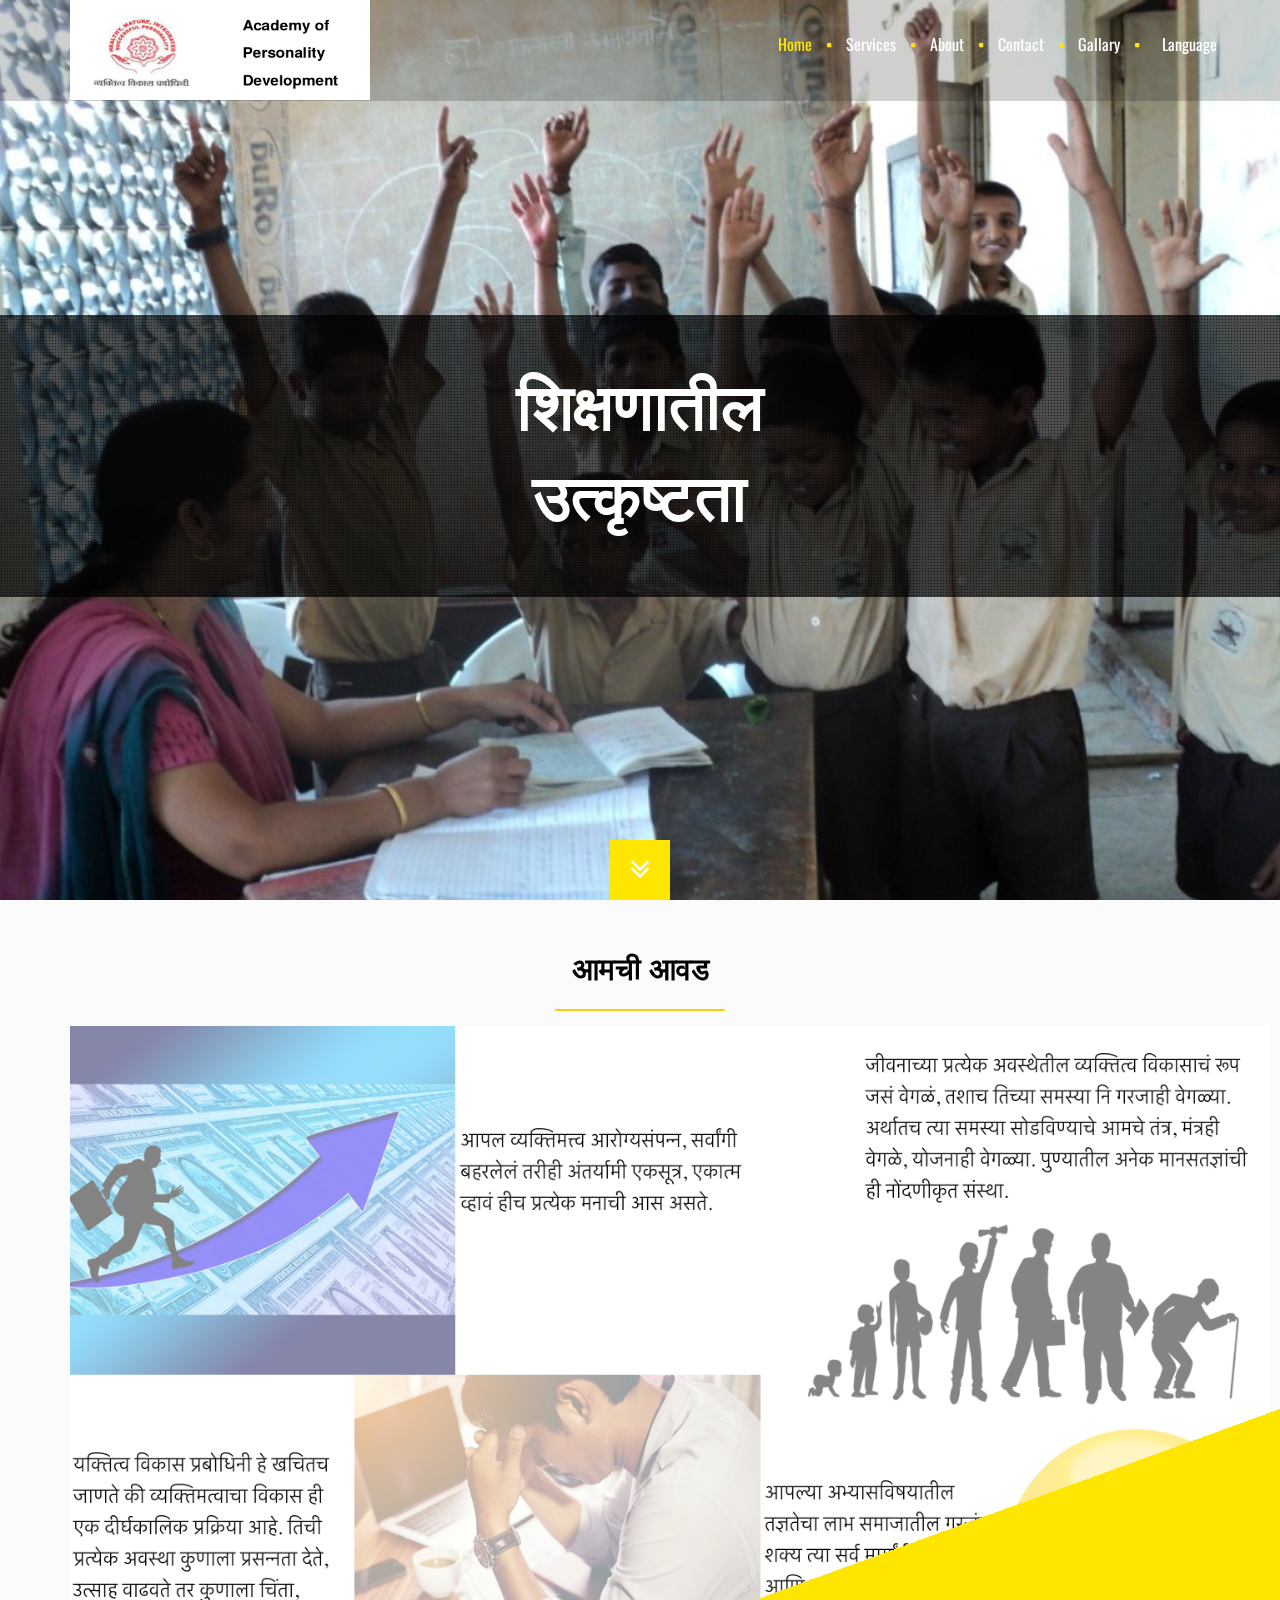
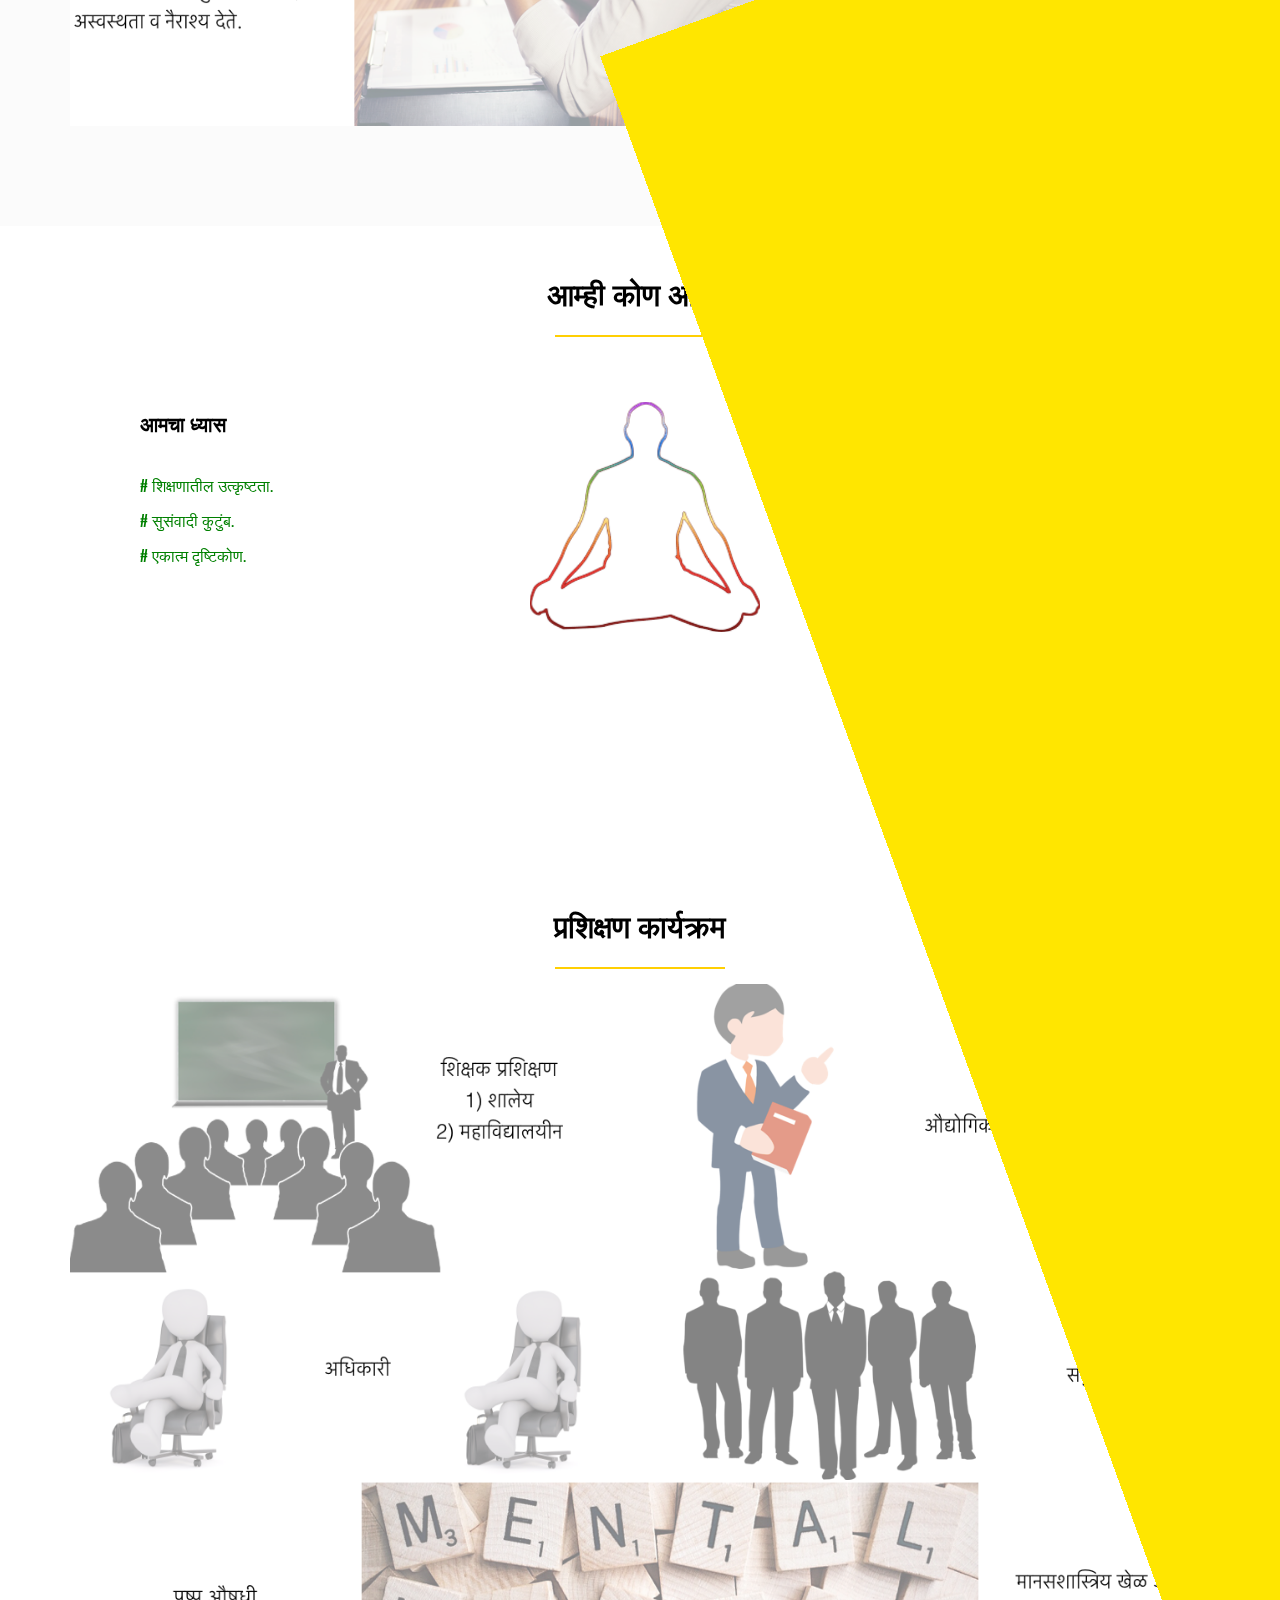
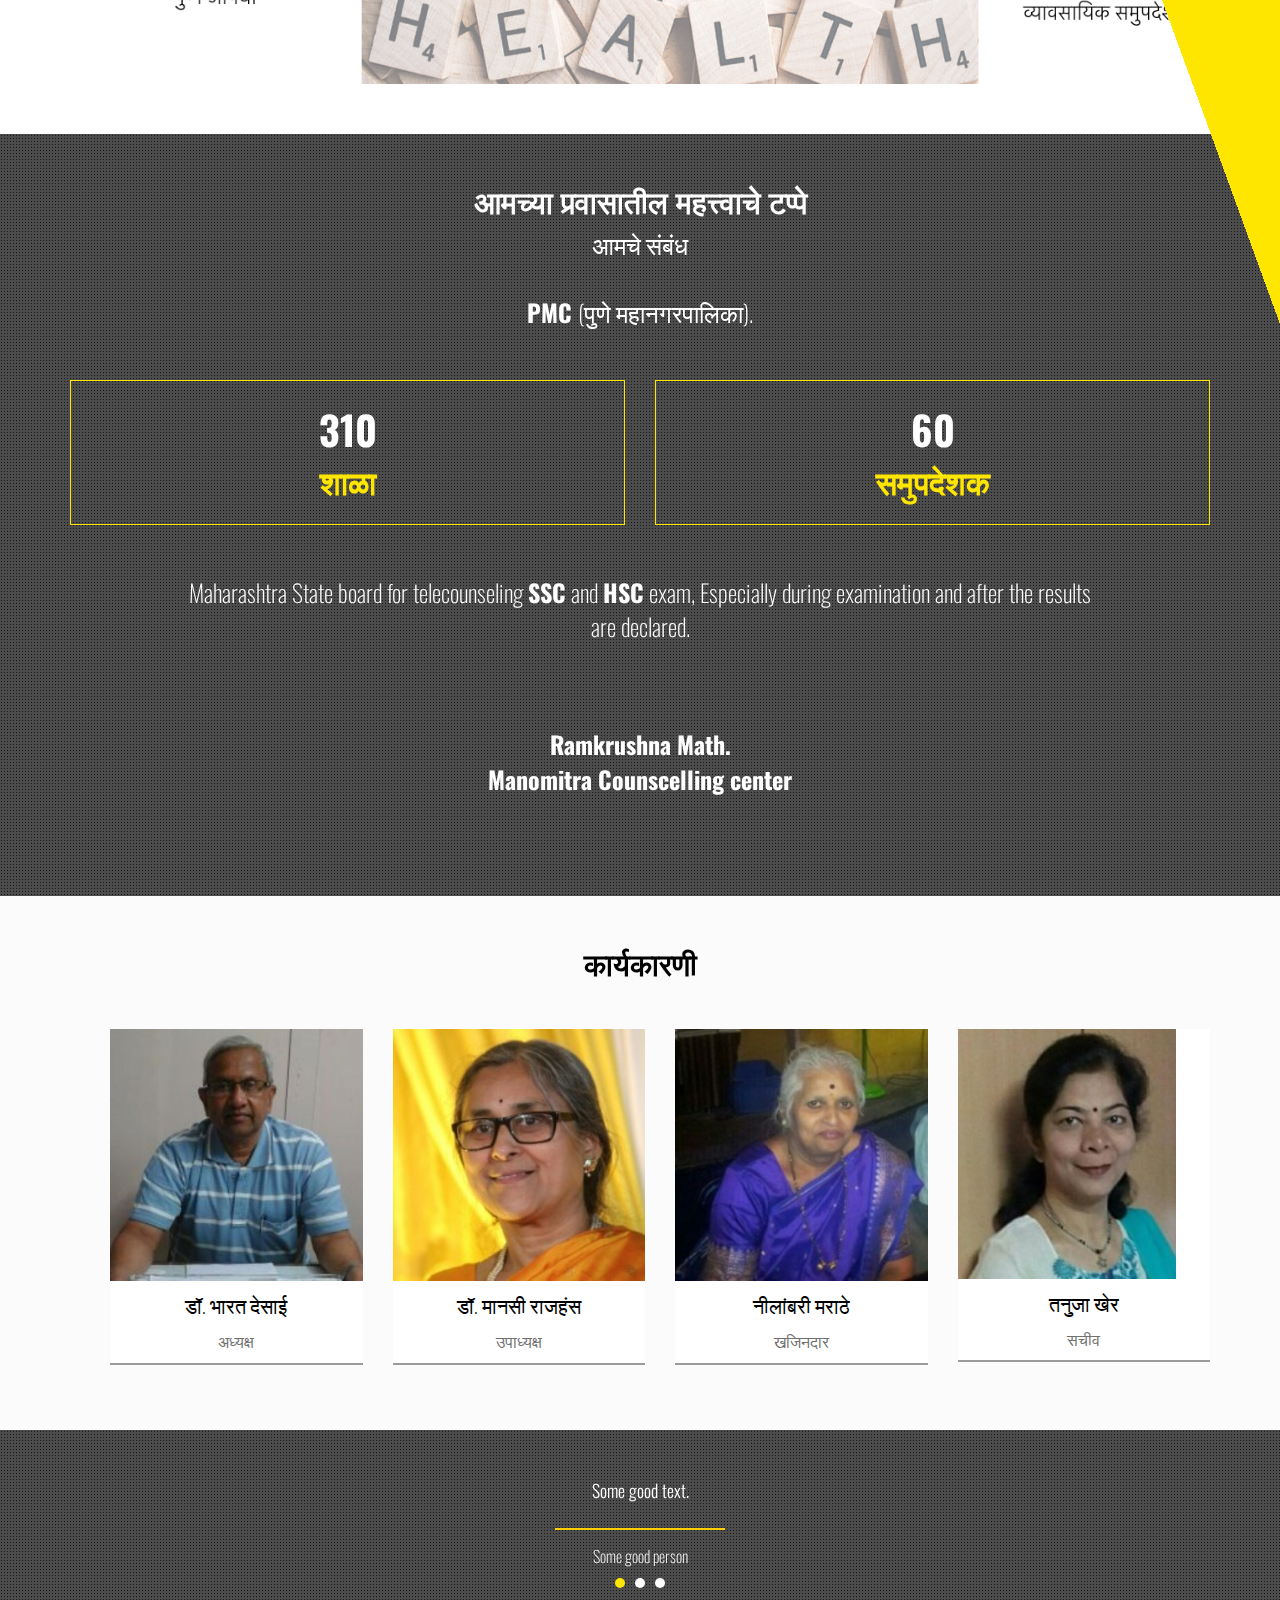
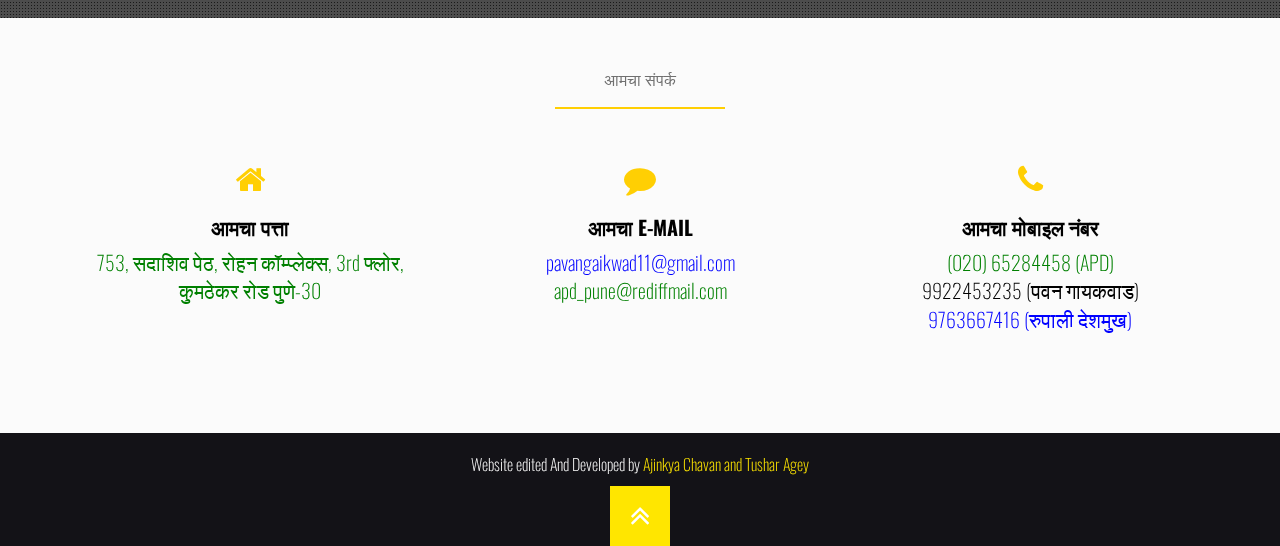
==== index_marathi.html @ 3d97f8f5 "initial commit" ====
<!DOCTYPE html>
<!--
 * A Design by GraphBerry
 * Author: GraphBerry
 * Author URL: http://graphberry.com
 * License: http://graphberry.com/pages/license
-->
<html lang="en">
<head>
	<meta charset="utf-8">
	<meta name="viewport" content="width=device-width, initial-scale=1.0">
	<title>Acadamy of Personality Development</title>
	<link href='http://fonts.googleapis.com/css?family=Oswald:400,700,300' rel='stylesheet' type='text/css'>
	<link rel="stylesheet" href="css/bootstrap.css">
	<link rel="stylesheet" href="css/font-awesome.css">
	<link rel="stylesheet" href="css/main.css">
	<link rel="stylesheet" href="css/style	.css">
	<link rel="stylesheet" href="css/jquery.bxslider.css">
	<script src="js/modernizr.custom.js"></script>
	<!--[if IE]>
    <script src="http://html5shiv.googlecode.com/svn/trunk/html5.js"></script>
    <![endif]-->
</head>
<body>
	<div class="loader">
		<div class="project-loader">
			<div class="bubblingG">
				<span id="bubblingG_1"></span>
				<span id="bubblingG_2"></span>
				<span id="bubblingG_3"></span>
			</div>
		</div>
	</div>
	<div class="loading" id="wrapper">
		<!-- Fixed navbar -->
		<div class="navbar navbar-smak navbar-fixed-top " id="navbar" role="navigation">
			<div class="container">
				<div class="navbar-header">
					<button type="button" class="navbar-toggle" data-toggle="collapse" data-target=".navbar-collapse"><i class="fa fa-bars"></i></button>
					<div id="mylogo-changing"> <a class="navbar-brand animate" href="#"><img src="img/logo.png" alt="logo1"></a> </div>
				</div>
				<div class="navbar-collapse collapse">
                                        <ul class="nav navbar-nav navbar-right animate">
                                                <li><a href="#home">Home</a></li>
                                                <li><a href="#services">Services</a></li>
                                                <li><a href="#about">About</a></li>
                                                <li><a href="#contact">Contact</a></li>
                                                <li><a href="gallary.html">Gallary</a></li>
                                                <li><a href="#"></a></li>
                                                <div class="dropdown">
                                                 <button class="dropbtn">Language</button>
                                                  <div class="dropdown-content">
                                                    <li><a href="index.html">English</a></li>
                                                    <li><a href="#">Marathi</a></li>
                                                  </div>
                                                </div>
                                        </ul>
                                </div>

				<!--/.nav-collapse -->
			</div>
		</div>
		<div style="position: fixed; z-index: -99; width: 100%; height: 100%"></div>
		<section id="home" class="home home-fullscreen">
			<div class="slide text-slider-wrapper">
				<div class="container">
					<ul class="text-slider clearfix">
						<li class="clearfix">
							<span class="lead">शिक्षणातील <br>उत्कृष्टता</br></span>
						</li>
						<li class="clearfix">
							<span class="lead">सुसंवादी <br>कुटुंब</br></span>
							
						</li>
						<li class="clearfix">
							<span class="lead">Community <br>Outreaching</br></span>
							
						</li>
						<li class="clearfix">
							<span class="lead">सर्वांकश <br>दृष्टिकोण</br></span>
							
						</li>
						<li class="clearfix">
							<span class="lead">Master's Traning <br>Programmes</br></span>
	
						</li>
					</ul>
				</div>
			</div>
			<a href="#services" class="go-to godown">
				<span>
					<span class="fa fa-angle-double-down fa-2x"></span>
					<span class="fa fa-angle-double-down fa-2x"></span>
					<span class="fa fa-angle-double-down fa-2x"></span>
					<span class="fa fa-angle-double-down fa-2x"></span>
					<span class="fa fa-angle-double-down fa-2x"></span>
				</span>
			</a>
		</section>
		<section id="services" class="gray">
			<div class="container pad-bot-50">
				<div class="heading">
					<h1>आमची आवड</h1>
					<div class="divider"><span></span></div>
					<div align = "justify">
					<img src="img/portrate5.png" width="1200px" height="700px"></img>
				</div>
				</div>
			</div>
		</section>
		<section id="about">
			<div class="container">
				<div class="heading">
					<h1>आम्ही कोण आहोत</h1>
					<div class="divider">
						<span></span>
					</div>
				</div>
				<div class="row">
					<div class="col-md-4">
						<div class="about-item delay6">
							<h3> <p><font color="Black">आमचा ध्यास</p></h3><br>
							<p class="font-m"> 
<h4>
<font color="Green">
# शिक्षणातील उत्कृष्टता.<br><br>
# सुसंवादी कुटुंब. <br><br>
# एकात्म दृष्टिकोण. <br><br></h4></p>
						</div>
					</div>
					<div class="col-md-4">
						<div class="about-item delay">
							
							<p class="font-m">
<h4>
<font color="Blue">
<img src = "img/logo10.png" height = "230px" width = "230px"></img>
</h4></p>
						</div>
					</div>
					<div class="col-md-4">
						<div class="about-item delay7">
							<h3><p><font color="Black">विविध उपक्रम</p></h3><br>
							<p class="font-m">
<h4>
<font color="Green">
# अभ्यास कौशल्य विकसन.<br><br>
# व्यावसायिक समुपदेशन.<br><br>
# व्यक्तिमत्त्व विकास.<br><br>
# परीक्षा तनाव व्यवस्थापन.<br><br>
# जीवन कौशल्य विकास.<br><br>
# वैवाहिक समुपदेशन.<br><br>
# कौटुम्बिक समुपदेशन.<br><br>
# प्रभावी पालकत्त्व.<br><br></h4></p>
						</div>
					</div>
				</div>
			</div>
		<section class="portfolio" id="portfolio">
			<div class="container">
				<div class="heading">
					<h1>प्रशिक्षण कार्यक्रम</h1>
					<div class="divider"><span></span></div>
					<div align = "justify">
					
					<img src="img/portrate6.png" width="1200px" height="700px"></img>
	
				</div></div>
			</div>
			<div class="branded-section numbers">
				<div class="masked">
					<div class="container">
						<div class="heading">
							<h2>आमच्या प्रवासातील महत्त्वाचे टप्पे</h2>
							<p><font size = "5">आमचे संबंध<br/><br/> <b> PMC </b>(पुणे महानगरपालिका).</p>
						</div>
						<div class="row">
							<div class="col-md-6">
								<div class="number-item">
									<span class="number" id="awardCounter" data-count="310" data-duration="4">310</span>
									<span class="text"><b><font size = "6">शाळा</font></b></span>
								</div>
							</div>
							<div class="col-md-6">
								<div class="number-item">
									<span class="number" id="coffeeCounter" data-count="60" data-duration="4">60</span>
									<span class="text"><b><font size = "6">समुपदेशक</font></b></span>
								</div>
							</div>
						</div>

						<div class="heading">
							<p><font size = "5">Maharashtra State board for telecounseling <b>SSC</b> and <b>HSC</b> exam, Especially during examination and after the results are declared.</font></p>
						</div>

						<div class="heading"><br/>
							<p><font size = "5"><b> Ramkrushna Math.<br/> Manomitra Counscelling center</b></font></p>
						</div>
					</div>
				</div>
			</div>
			</font>
		</section>
			<div class="gray">
				<div class="container">
					<div class="heading">
						<h2>कार्यकारणी</h2>
					</div>
					<div class="row">
						<ul class="team " id="og-grid">
							<li class="col-md-3">
								<a href="" class="team-member" data-title="Dr.Bharat Desai" data-description="Lorem ipsum dolor sit amet, consectetur adipiscing elit. Nullam semper nulla ut augue consectetur, at consequat enim malesuada." data-twitter="GraphBerry" data-facebook="/login">
									<img src="img/Team/1.jpeg" alt="" class="img-responsive">
									<span class="name"><font color = "Black">डॉ. भारत देसाई </font></span>
									<span class="title">अध्यक्ष</span>
								</a>
							</li>
							<li class="col-md-3">
								<a href="sdd" class="team-member" data-title="Dr.Manasi Rajhans" data-description="Lorem ipsum dolor sit amet, consectetur adipiscing elit. Nullam semper nulla ut augue consectetur, at consequat enim malesuada." data-twitter="GraphBerry" data-facebook="facebook">
									<img src="img/Team/2.jpeg" alt="" class="img-responsive">
									<span class="name"><font color = "Black">डॉ. मानसी राजहंस</font></span>
									<span class="title">उपाध्यक्ष</span>
								</a>
							</li>
							<li class="col-md-3">
								<a href="#" class="team-member" data-title="Neelambari Marathe" data-description="Lorem ipsum dolor sit amet, consectetur adipiscing elit. Nullam semper nulla ut augue consectetur, at consequat enim malesuada." data-twitter="ceca" data-facebook="facebook">
									<img src="img/Team/3.jpeg" alt=""  class="img-responsive">
									<span class="name"><font color = "Black">नीलांबरी मराठे</font></span>
									<span class="title">खजिनदार</span>
								</a>
							</li>
							<li class="col-md-3">
								<a href="#" class="team-member" data-title="Tanuja Kher" data-description="Lorem ipsum dolor sit amet, consectetur adipiscing elit. Nullam semper nulla ut augue consectetur, at consequat enim malesuada." data-twitter="ceca" data-facebook="facebook">
									<img src="img/Team/4.jpg" alt=""  class="img-responsive">
									<span class="name"><font color = "Black">तनुजा खेर</font></span>
									<span class="title">सचीव</span>
								</a>
							</li>
						</ul>						
					</div>
				</div>
			</div>
			</font>
		</section>
<div class="branded-section quote">
				<div class="masked">
					<div class="container">
						<div id="testimonials" class="bxslider clearfix">
							<blockquote>
								<p>Some good text.</p>
								<div class="divider">
									<span></span>
								</div>
								Some good person
							</blockquote>
							<blockquote>
								<p>We keep moving forward, opening new doors, and doing new things, because we're curious and curiosity keeps leading us down new paths.</p>
								<div class="divider">
									<span></span>
								</div>
								Walt Disney
							</blockquote>
							<blockquote>
								<p>You know the golden rule, don’t you boy? Those who have the gold make the rules.</p>
								<div class="divider">
									<span></span>
								</div>
								Aladdin
							</blockquote>
						</div>
					</div>
				</div>
			</div>
		<section id="contact" class="gray">
			<div class="container">
				<div class="heading">
					<div>आमचा संपर्क</div>
					<div class="divider">
						<span></span>
					</div>
				</div>
				<div class="row">
					<div class="col-md-4 adress-element ">
						<i class="fa fa-home fa-2x"></i>
						<h3>आमचा पत्ता</h3>
						<span class="font-l"><font color = "Green">753, सदाशिव पेठ, रोहन कॉम्प्लेक्स, 3rd फ्लोर, कुमठेकर रोड पुणे-30</span>
					</div>
					<div class="col-md-4 adress-element delay2">
						<i class="fa fa-comment fa-2x"></i>
						<h3>आमचा e-mail</h3>
						<span class="font-l"><a href="mailto: 								pavangaikwad11@gmail.com"><font color = "Blue">pavangaikwad11@gmail.com<br><a href="mailto: 								apd_pune@rediffmail.com"><font color = "green">apd_pune@rediffmail.com</span>
					</div>
					<div class="col-md-4 adress-element delay4">
						<i class="fa fa-phone fa-2x"></i>
						<h3>आमचा मोबाइल नंबर</h3>
						<span class="font-l"><font color = "Green">(020) 65284458 (APD)<br><font color = "Black">9922453235 (पवन गायकवाड)<br><font color = "Blue">9763667416 (रुपाली देशमुख)</span>
					</div>
				</div>
			</div>
		</section>
		<footer>
			<div class="container">
				<p><font color = "White">Website edited And Developed by<a href="http://graphberry.com?ref=smak" target="_Blank"> Ajinkya Chavan and Tushar Agey</a></p>
				<a href="#home" class="square-l goup" style="position: relative">
					<span>
						<span class="fa fa-angle-double-up fa-2x"></span>
						<span class="fa fa-angle-double-up fa-2x"></span>
						<span class="fa fa-angle-double-up fa-2x"></span>
						<span class="fa fa-angle-double-up fa-2x"></span>
						<span class="fa fa-angle-double-up fa-2x"></span>
					</span>
				</a>
			</div>
		</footer>
	</div>
	<!-- Load all jsavascrip files -->
	<script type="text/javascript" src="js/jquery.js"></script>
	<script type="text/javascript" src="js/bootstrap.js"></script>
	<script type="text/javascript" src="js/jquery.bxslider.js"></script>
	<script type="text/javascript" src="js/jquery.label_better.js"></script>
	<script type="text/javascript" src="js/jquery.mixitup.js"></script>
	<script type="text/javascript" src="js/jquery.easypiechart.js"></script>
	<script type="text/javascript" src="js/jquery.inview.js"></script>
	<script type="text/javascript" src="js/countUp.js"></script>
	<script type="text/javascript" src="js/main.js"></script>
	<script src="js/grid.js"></script>
	<script>
	$(function() {
		Grid.init();
	});
	</script>
</body>
</html>
---- css/main.css ----
/*
 * A Design by GraphBerry
 * Author: GraphBerry
 * Author URL: http://graphberry.com
 * License: http://graphberry.com/pages/license
 */

body {
	font-family: 'Oswald', sans-serif;
	font-size: 16px;
	color: #707070;
	font-weight: lighter;
}

h1,h2,h3,h4,h5,h6 {
	font-family: 'Oswald', sans-serif;
	text-transform: uppercase;
	font-weight: bold;
	color: #000;
}

.loading{
visibility:hidden;
}
h3 {
	font-size: 20px;
}
h4 {
	font-size: 16px;
}
p {
	color: #707070;
}
a,
a:hover,
a:focus {
	color: #ffe600;
}
.row {
	margin-bottom: 50px;
}

.nav > li > a{
	font-weight: normal;
}

.navbar-smak {
	background: rgba(19, 19, 22, 0.2);
	transition: all 0.5s;
}

.navbar-smak .nav {
	padding: 25px 0;
}

.navbar-small {
	background: rgba(19, 19, 22, 0.7);
}

.navbar-small .nav {
	padding: 5px 0 !important;
}

.navbar-small .navbar-brand > img {
	height: 40px;
}

.navbar-small .navbar-brand {
	padding: 5px 15px 0 0;
}

.nav > li > a {
	padding: 0;
}

.navbar-brand > img {
	height: 100px;
	width: 500px;
}
.navbar-brand2 > img {
	height: 90px;
	
}

.navbar-nav > li > a {
	color: #fff;
}

.nav .open > a, .nav .open > a:hover, .nav .open > a:focus,
.navbar-nav > li.active > a {
	color: #ffe600;
	background: transparent;
}

.navbar-nav > li > .dropdown-menu {
	margin-top: -5px;;
	border-top-right-radius: 4px;
	border-top-left-radius: 4px;
}

.home {
	background: url(../img/slider.jpg) no-repeat top fixed;
	position: relative;
	width: 100%;
	position: relative;
	background-size: auto !100%;
}
.slide {
	position: absolute;
	top: 50%;
	margin-top: -135px;
	width: 100%;
	text-align: center;
	background-image: url(../img/patern.png);
	display: inline-block;
	padding: 40px;
}
.lead {
	display: block;
	color: #fff;
	font-weight: bold;
	font-size: 65px;
	text-transform: uppercase;
	width: 80%;
	margin: 0 auto;
}
.btn {
	border-radius: 0;
	padding: 10px 35px;
	font-size: 15px;
}

.btn-primary {
	color: #000;
	background: #ffe600;
	border: 1px solid #ffe600;
	display: inline-block;
	margin: 10px;
	position: relative;
	-webkit-transform: translateZ(0);
	-ms-transform: translateZ(0);
	transform: translateZ(0);
	border: none;
}

.btn-primary:hover {
	background: #ffe600;
	color: #000;
	border: none;
}

.btn-primary:before {
	content: '';
	position: absolute;
	border: #ffe600 solid 4px;
	top: 0;
	right: 0;
	bottom: 0;
	left: 0;
	-webkit-transition-duration: .3s;
	transition-duration: .3s;
	-webkit-transition-property: top, right, bottom, left;
	transition-property: top, right, bottom, left;
}

.btn-primary:hover:before {
	top: -8px;
	right: -8px;
	bottom: -8px;
	left: -8px;
}
.go-to {
	background: #ffe600;
	position: absolute;
	left: 50%;
	margin-left: -30px;
	bottom: 0;
	line-height: 60px;
	text-align: center;
	width: 60px;
	height: 60px;
	display: block;
	color: #fff;
}
.go-to:hover {
	color: #fff;
}
.go-to .fa {
	line-height: 60px;
}
.navbar-nav > li > a:hover {
	background-color: transparent;
	color: #ffe600;
}
.gray {
	background: #FBFBFB;
}
.service-item {
	padding: 0 20px;
	text-align: center;
}

.about-item{
	margin-bottom: 50px;
}
.about-item i {
	font-size: 25px;
	line-height: 50px;
	color: #fff;
}
.about-item h4,
.about-item p {
	margin-left: 70px;
}

.about-item h4{
	font-weight: normal;
}
.process-item {
	text-align: center
}
.align-center {
	text-align: center
}
.centered-pills {
	text-align: center;
}
.centered-pills ul.nav-pills {
	display: inline-block;
	margin-bottom: 50px;
}
.centered-pills li {
	display: inline;
}
.centered-pills a {
	float: left;
}
.nav-pills {
	list-style: square;
}
.nav-pills > li > a {
	text-transform: uppercase;
	font-size: 16px;
	color: #707070;
	padding: 10px 0;
}
.mix {
	opacity: 0;
	display: none;
}
.navbar-nav > li > a:before,
.nav-pills > li > a:before {
	content: "\f0c8";
	margin: 0 15px;
	font-family: "FontAwesome";
	font-size: 5px;
	line-height: 42px;
	text-align: center;
	vertical-align: middle;
	color: #ffe600;
}
.navbar-nav > li:first-child > a:before,
.nav-pills > li:first-child > a:before {
	content: " ";
	padding: 0;
}
.nav-pills > li.active > a,
.nav-pills > li.active > a:hover,
.nav-pills > li.active > a:focus,
.nav-pills > li > a:hover,
.nav-pills > li > a:focus {
	color: #ffe600;
	background: transparent;
}
.square-l {
	background: #ffe600;
	color: #fff;
	vertical-align: middle;
}

.square-l {
	width: 60px;
	height: 60px;
	display: inline-block
}
.square-l .fa {
	line-height: 60px;
	color: #fff;
}
.process-item .fa {
	color: #FFCF03;
}

.team{
	list-style: none;
}

.team-extended .row{
	margin-bottom: 0;
}



.team .col-md-3{
	position: static;
	margin-bottom: 15px;
}
.team-member {
	border-bottom: 2px solid #9b9b9b;
	background: #fff;
	text-align: center;
	position: relative;
	display: block;
}

.team-member:hover{
	text-decoration: none;
}

.og-expanded .team-member:after{
	-moz-border-bottom-colors: none;
    -moz-border-left-colors: none;
    -moz-border-right-colors: none;
    -moz-border-top-colors: none;
    border-color: transparent transparent #131313;
    border-image: none;
    border-style: solid;
    border-width: 15px;
    content: " ";
    height: 0;
    left: 50%;
    margin: 0 0 0 -15px;
    pointer-events: none;
    position: absolute;
    top: auto;
    width: 0;
}

.team-extended{
	background: none repeat scroll 0 0 #131313;
    left: 0;
    margin-top: 25px;
    padding: 20px;
    overflow: hidden;
    position: absolute;
    text-align: left;
    top: auto;
    width: 100%;
}

.team-extended h3{
	color: #ffe600;
}

.team-extended p{
	color: #fff;
}
.team-extended .social{
	border: 1px solid #fff;
	width: 25px;
	margin-right: 7px;
	color: #fff;
	display: inline-block;
	text-align: center;

}
.og-close{
cursor: pointer;
    height: 30px;
    position: absolute;
    right: 20px;
    top: 20px;
    width: 30px;

}
.og-close:before, .og-close:after {
    background: none repeat scroll 0 0 #888;
    content: "";
    height: 1px;
    position: absolute;
    top: 50%;
    transform: rotate(45deg);
    width: 100%;
}

.og-close:after{
	transform: rotate(-45deg);
}
.team-extended .social:hover{
	color: #ffe600;
	border-color: #ffe600;
}
 
.team-member .name {
	display: block;
	text-transform: uppercase;
	color: #ffe600;
	font-size: 20px;
	margin-bottom: 10px;
}
.team-member .title {
	display: block;
	text-transform: uppercase;
	color: #707070;
	font-size: 16px;
	margin-bottom: 10px;
}
.team-member img {
	margin-bottom: 10px;
}
.branded-section {
	width: 100%;
  	background-position 0px 0px;
  	background-repeat:  no-repeat;
background-size: cover;
background-attachment: fixed;
	color: #fff;
	
}
.branded-section p {
	color: #fff;
}
.masked {
	background: rgba(19, 19, 21, 0.0);
	background-image: url('../img/patern.png');
	width: 100%;
	height: 100%;
	display: block;
	padding-bottom: 50px;
}
.branded-section h1,
.branded-section h2,
.branded-section h3 {
	color: #fff;
}
blockquote {
	text-align: center;
	padding: 50px 0 0;
	width: 50%;
	border: none;
	position: relative;
}
.branded-section .heading {
	color: #fff;
	z-index: 1000;
}
.numbers {
	background-image: url('../img/we-are-proud.jpg');
	background-size: cover;
background-attachment: fixed;
}
.process {
	background: url('../img/how-we-do-it.jpg') 0px 0px no-repeat;
	
background-size: cover;
background-attachment: fixed;

}
.skills {
	background-image: url('../img/skills.jpg');
}
.quote {
	background-image: url('../img/slider.jpg');
}
.chart {
	text-align: center;
	margin: 0 auto
}
.chart,
.chart h3 {
	color: #ffe600;
}
.percent {
	display: block;
	font-size: 35px;
	letter-spacing: -3px;
	line-height: 130px;
	
	position: absolute;
	text-align: center;
	top: 5px;
	width: 90%;
	z-index: 10;
}
.number-item {
	text-align: center;
	border: 1px solid #FFE600;
	padding: 20px;
}
.number-item .number {
	display: block;
	color: #fff;
	font-size: 40px;
	font-weight: bold;
}
.font-m {
	font-size: 16px;
}
.font-l {
	font-size: 20px;
}
.number-item .text {
	color: #FFE600;
	font-size: 16px;
	text-transform: uppercase;
}
.circle {
	background: #FFCF03;
	display: inline-block;
	width: 50px;
	height: 50px;
	border-radius: 50%;
	text-align: center;
	line-height: 50px;
}
.circle-l {
	width: 105px;
	height: 105px;
}
.circle-l .fa {
	line-height: 105px;
	color: #fff;
}
.heading {
	margin: 50px 0;
	text-align: center;
	color: #000;
	position: relative;
}
.heading > div {
	text-transform: uppercase;
	font-weight: normal;
	color: #707070;
}
.heading h1 {
	text-transform: uppercase;
	font-weight: bold;
	font-size: 30px;
}
.heading p {
	font-size: 16px;
	width: 80%;
	margin: 0 auto;
}
.pad-bot-50 {
	padding-bottom: 50px;
}
.divider {
	text-align: center;
	margin-bottom: 10px;
}
.divider > span {
	display: inline-block;
	width: 170px;
	background: #FFCF03;
	height: 2px;
}
.adress-element {
	text-align: center;
	margin-bottom: 50px;
}
.adress-element .fa {
	color: #FFCF03;
}
.lb_wrap {
	width: 100%;
	height: 100%;
	display: inline-block !important;
}
.lb_wrap .lb_label.left {
	left: 0;
}
.lb_label {} .lb_label.active {
	color: #FFF;
}

/******
Images
*******/
.grayscale{
	filter: url("data:image/svg+xml;utf8,<svg xmlns=\'http://www.w3.org/2000/svg\'><filter ….3333 0 0 0.3333 0.3333 0.3333 0 0 0 0 0 1 0\'/></filter></svg>#grayscale");
	filter: gray;
	-webkit-filter: grayscale(100%);
}

.grayscale:hover,
.grayscale:focus{
	filter:url("data:image/svg+xml;utf8,<svg xmlns=\'http://www.w3.org/2000/svg\'><filter …\'1 0 0 0 0, 0 1 0 0 0, 0 0 1 0 0, 0 0 0 1 0\'/></filter></svg>#grayscale");
	-webkit-filter: grayscale(0%);
	filter: none;
}
/********************************************
				Sliders
********************************************/

.text-slider-wrapper .bx-wrapper .bx-prev {
	left: 10px;
}
.text-slider-wrapper .bx-wrapper .bx-next {
	right: 10px;
}
.text-slider-wrapper .bx-wrapper .bx-prev:hover {} .text-slider-wrapper .bx-wrapper .bx-next:hover {} .text-slider-wrapper .bx-wrapper .bx-controls-direction a {
	position: absolute;
	opacity: 0;
	top: 50%;
	margin-top: -16px;
	outline: 0;
	width: 32px;
	height: 32px;
	z-index: 9999;
}
.text-slider-wrapper .bx-wrapper:hover .bx-controls-direction a {
	opacity: 1;
}
.text-slider-wrapper .bx-wrapper .bx-controls-direction a.disabled {
	display: none;
}

/********************************************
				404 page
********************************************/

.page404{
	text-align: center;
	margin:150px auto;
}

.error-code{
	font-size: 150px;
	color: #ffe600;
	margin: 0;

}

.error-desc{
	font-size: 30px;
	text-transform: uppercase;
	font-weight: bold;
	max-width: 500px;
	display: block;
	margin: 0 auto;
}

.page404 p{
	padding: 50px;
}

.page404 .form-control{
	max-width: 500px;
	margin: 0 auto;
}

/*
Forms
*/
.form-control{
	border-radius: 0;
	-webkit-box-shadow: none;
	box-shadow: none;
	font-size: 15px;
	padding: 20px;
}

/********************************************
				Animation
********************************************/

.animate {
	-webkit-animation-duration: 2s;
	animation-duration: 2s;
	-webkit-animation-fill-mode: both;
	animation-fill-mode: both;
}
.delay1 {
	animation-delay: 0.2s;
	-webkit-animation-delay: 0.2s;
}
.delay2 {
	animation-delay: 0.4s;
	-webkit-animation-delay: 0.4s;
}

.delay3 {
	animation-delay: 0.6s;
	-webkit-animation-delay: 0.6s;
}
.delay4 {
	animation-delay: 0.8s;
	-webkit-animation-delay: 0.8s;
}
.delay5 {
	animation-delay: 1s;
	-webkit-animation-delay: 1s;
}
.delay6 {
	animation-delay: 3s;
	-webkit-animation-delay: 3s;
}
.delay7 {
	animation-delay: 6s;
	-webkit-animation-delay: 6s;
}

.delay8 {
	animation-delay: 0.6s;
	-webkit-animation-delay: 0.6s;
}
.delay9 {
	animation-delay: 0.8s;
	-webkit-animation-delay: 0.8s;
}
.delay10 {
	animation-delay: 1s;
	-webkit-animation-delay: 1s;
}

@-webkit-keyframes fadeInLeft {
	0% {
		opacity: 0;
		-webkit-transform: translateX(-40px);
		transform: translateX(-40px);
	}
	100% {
		opacity: 1;
		-webkit-transform: translateX(0);
		transform: translateX(0);
	}
}
@keyframes fadeInLeft {
	0% {
		opacity: 0;
		-webkit-transform: translateX(-40px);
		-ms-transform: translateX(-40px);
		transform: translateX(-40px);
	}
	100% {
		opacity: 1;
		-webkit-transform: translateX(0);
		-ms-transform: translateX(0);
		transform: translateX(0);
	}
}
.fadeInLeft {
	-webkit-animation-name: fadeInLeft;
	animation-name: fadeInLeft;
}

@-webkit-keyframes fadeInRight {
	0% {
		opacity: 0;
		-webkit-transform: translateX(40px);
		transform: translateX(40px);
	}
	100% {
		opacity: 1;
		-webkit-transform: translateX(0);
		transform: translateX(0);
	}
}
@keyframes fadeInRight {
	0% {
		opacity: 0;
		-webkit-transform: translateX(40px);
		-ms-transform: translateX(40px);
		transform: translateX(40px);
	}
	100% {
		opacity: 1;
		-webkit-transform: translateX(0);
		-ms-transform: translateX(0);
		transform: translateX(0);
	}
}

.fadeInRight {
	-webkit-animation-name: fadeInRight;
	animation-name: fadeInRight;
}

@-webkit-keyframes fadeInUp {
	0% {
		opacity: 0;
		-webkit-transform: translateY(40px);
		transform: translateY(40px);
	}
	100% {
		opacity: 1;
		-webkit-transform: translateY(0);
		transform: translateY(0);
	}
}

@keyframes fadeInUp {
	0%{
		opacity:0;
		-webkit-transform:translateY(40px);
		-ms-transform:translateY(40px);
		transform:translateY(40px);
	}
	
	100%{
		opacity: 1;
		-webkit-transform: translateY(0);
		-ms-transform: translateY(0);
	}
}

.fadeInUp {
	-webkit-animation-name: fadeInUp;
	animation-name: fadeInUp;
}

@-webkit-keyframes fadeInDown {
	0% {
		opacity: 0;
		-webkit-transform: translateY(-40px);
		transform: translateY(-40px);
	}
	100% {
		opacity: 1;
		-webkit-transform: translateY(0);
		transform: translateY(0);
	}
}

@keyframes fadeInDown {
	0%{
		opacity:0;
		-webkit-transform:translateY(-40px);
		-ms-transform:translateY(-40px);
		transform:translateY(-40px);
	}
	
	100%{
		opacity: 1;
		-webkit-transform: translateY(0);
		-ms-transform: translateY(0);
	}
}

.fadeInDown {
	-webkit-animation-name: fadeInDown;
	animation-name: fadeInDown;
}

.goup,
.godown{
	overflow: hidden;
}

.godown span,
.goleft span,
.goup span {
	position: absolute;
	width: 100%;
	height: 100%;
	display: block;
	opacity: 1;
	left: 0;
	top: 0;
	box-sizing: border-box;
	-moz-box-sizing: border-box;
	text-align: center;
	-webkit-transform-style: preserve-3d;
	transform-style: preserve-3d;
	-webkit-transform-origin: 0 0;
	transform-origin: 0 0;
	-webkit-transition: all 0.6s cubic-bezier(0.05, 0.06, 0.05, 0.95);
	transition: all 0.6s cubic-bezier(0.05, 0.06, 0.05, 0.95);
}

.goup span span:nth-of-type(1) { top: 0px;}
.goup span span:nth-of-type(2) { top: 60px;}
.goup span span:nth-of-type(3) { top: 120px;}
.goup span span:nth-of-type(4) { top: 180px;}
.goup span span:nth-of-type(5) { top: 240px;}
.goup span span:nth-of-type(6) { top: 320px;}

.goup:hover > span {
	top: -240px;
}

.godown span span:nth-of-type(1) { top: 320px;}
.godown span span:nth-of-type(2) { top: 240px;}
.godown span span:nth-of-type(3) { top: 180px;}
.godown span span:nth-of-type(4) { top: 120px;}
.godown span span:nth-of-type(5) { top: 60px;}
.godown span span:nth-of-type(6) { top: 0px;}

.godown > span{
	top: -320px;
}
.godown:hover > span{
	top: -60px;
}

.goleft{
	left: -30px;
}

.goleft span span:nth-of-type(1) { left: 0px;}
.goleft span span:nth-of-type(2) { left: 30px;}

.goleft:hover > span{
	left: -30px;
}

/********************************************
				PORTFOLIO
********************************************/

.project {
	margin-bottom: 40px;
}
.project-loader {
	text-align: center;
	margin: 0 auto;
	width: 80px;
	margin-bottom: 40px;
}
.full-portfolio {
	list-style: none;
	padding: 0;
}
.full-portfolio li {
	padding: 0 !important;
	-webkit-transition: all 0.7s ease-in-out;
	transition: all 0.7s ease-in-out;
}
.portfolio-item {
	position: relative;
	overflow: hidden;
}
.portfolio-item .mask {
	position: absolute;
	top: 0;
	left: 0;
	width: 100%;
	height: 100%;
	text-align: center;
	padding-top: 25%;
	background: rgba(0, 0, 0, 0.5);
	-ms-filter: "progid: DXImageTransform.Microsoft.Alpha(Opacity=0)";
	filter: alpha(opacity=0);
	opacity: 0;
	-webkit-transition: all 0.3s ease-in 0.4s;
	-moz-transition: all 0.3s ease-in 0.4s;
	-o-transition: all 0.3s ease-in 0.4s;
	-ms-transition: all 0.3s ease-in 0.4s;
	transition: all 0.3s ease-in 0.4s;
}
.portfolio-item h4 {
	-ms-filter: "progid: DXImageTransform.Microsoft.Alpha(Opacity=0)";
	filter: alpha(opacity=0);
	opacity: 0;
	border-bottom: 1px solid rgba(0, 0, 0, 0.3);
	background: transparent;
	margin: 20px 40px 0px 40px;
	-webkit-transform: scale(10);
	-moz-transform: scale(10);
	-o-transform: scale(10);
	-ms-transform: scale(10);
	transform: scale(10);
	-webkit-transition: all 0.3s ease-in-out 0.1s;
	-moz-transition: all 0.3s ease-in-out 0.1s;
	-o-transition: all 0.3s ease-in-out 0.1s;
	-ms-transition: all 0.3s ease-in-out 0.1s;
	transition: all 0.3s ease-in-out 0.1s;
}
.portfolio-item p {
	-ms-filter: "progid: DXImageTransform.Microsoft.Alpha(Opacity=0)";
	filter: alpha(opacity=0);
	opacity: 0;
	-webkit-transform: scale(10);
	-moz-transform: scale(10);
	-o-transform: scale(10);
	-ms-transform: scale(10);
	transform: scale(10);
	-webkit-transition: all 0.3s ease-in-out 0.2s;
	-moz-transition: all 0.3s ease-in-out 0.2s;
	-o-transition: all 0.3s ease-in-out 0.2s;
	-ms-transition: all 0.3s ease-in-out 0.2s;
	transition: all 0.3s ease-in-out 0.2s;
}
.portfolio-item:hover .mask {
	-ms-filter: "progid: DXImageTransform.Microsoft.Alpha(Opacity=100)";
	filter: alpha(opacity=100);
	opacity: 1;
	-webkit-transition-delay: 0s;
	-moz-transition-delay: 0s;
	-o-transition-delay: 0s;
	-ms-transition-delay: 0s;
	transition-delay: 0s;
}
.portfolio-item:hover h4 {
	-ms-filter: "progid: DXImageTransform.Microsoft.Alpha(Opacity=100)";
	filter: alpha(opacity=100);
	opacity: 1;
	-webkit-transform: scale(1);
	-moz-transform: scale(1);
	-o-transform: scale(1);
	-ms-transform: scale(1);
	transform: scale(1);
	-webkit-transition-delay: 0.1s;
	-moz-transition-delay: 0.1s;
	-o-transition-delay: 0.1s;
	-ms-transition-delay: 0.1s;
	transition-delay: 0.1s;
}
.portfolio-item:hover p {
	-ms-filter: "progid: DXImageTransform.Microsoft.Alpha(Opacity=100)";
	filter: alpha(opacity=100);
	opacity: 1;
	-webkit-transform: scale(1);
	-moz-transform: scale(1);
	-o-transform: scale(1);
	-ms-transform: scale(1);
	transform: scale(1);
	-webkit-transition-delay: 0.2s;
	-moz-transition-delay: 0.2s;
	-o-transition-delay: 0.2s;
	-ms-transition-delay: 0.2s;
	transition-delay: 0.2s;
}
.portfolio-item .mask h4,
.portfolio-item .mask p {
	margin: 0;
	color: #fff;
}
/********************************************
				CLIENTS
********************************************/

.client-slider {
	margin-bottom: 70px;
}
.client-nav {
	list-style: none;
	text-align: center;
	margin-bottom: 70px;
}
.client-nav > li {
	display: inline-block;
	margin-left: 10px;
	text-align: center;
	padding: 0;
}
.client-nav > li > a {
	color: #fff;
	background: #ffe600;
	color: #fff;
	vertical-align: middle;
	width: 30px;
	height: 30px;
	display: block;
}
.client-nav > li > a .fa {
	line-height: 30px;
}
/********************************************
				COLORS AND BACKGROUNDS
********************************************/

.primary-color {
	color: #FFE600;
}
/********************************************
				CONTACT FORM
********************************************/

.contact-form {
	background: url('../img/contact-us.jpg') repeat-x center;
}
.contact-form form {
	position: relative;
}
.contact-form .form-control {
	background-color: transparent;
	margin-bottom: 20px;
	padding: 20px;
	color: #fff;
	border-width: 2px;
}
.contact-form .form-control:focus {
	border: 2px solid #FEE600;
}
.contact-form .form-control:focus {
	background: rgba(255, 255, 255, 0.1);
}
.contact-form .heading {
	color: #fff;
}
.commands {
	text-align: center;
}
/********************************************
				FOOTER
********************************************/

footer {
	padding-top: 20px;
	background: #131217;
	text-align: center;
	color: #fff;
}
footer .social-list a,
footer .social-list a:hover {
	color: #fff;
}
footer .social-list {
	list-style: none;
	margin: 0 0 10px 0;
	padding: 0;
}
footer .social-list li {
	display: inline-block;
	padding: 10px;
}

.social-list li a{
	width: 32px;
	height: 32px;
	text-align: center;
	line-height: 32px;
	display: inline-block;
	transition: background 0.5s;
	-webkit-transition: background 0.5s;
}
/*
.social-list li.facebook a:hover,
.social-list li.facebook a:focus{
	background: #3E5993;
}

.social-list li.twitter a:hover,
.social-list li.twitter a:focus{
	background: #00C3F8;
}
*/
.social-list li.dribbble a:hover,
.social-list li.dribbble a:focus{
	background: #CA366E;
}

.social-list li.youtube a:hover,
.social-list li.youtube a:focus{
	background: #CC181E;
}

footer .to-top {
	background: #FFCF03;
	width: 30px;
	height: 30px;
	display: block;
	margin: 0 auto;
}
.bubblingG {
	text-align: center;
	width: 80px;
	height: 50px;
}
.bubblingG span {
	display: inline-block;
	vertical-align: middle;
	width: 10px;
	height: 10px;
	margin: 25px auto;
	background: #000000;
	-moz-border-radius: 50px;
	-moz-animation: bubblingG 1.3s infinite alternate;
	-webkit-border-radius: 50px;
	-webkit-animation: bubblingG 1.3s infinite alternate;
	-ms-border-radius: 50px;
	-ms-animation: bubblingG 1.3s infinite alternate;
	-o-border-radius: 50px;
	-o-animation: bubblingG 1.3s infinite alternate;
	border-radius: 50px;
	animation: bubblingG 1.3s infinite alternate;
}
#bubblingG_1 {
	-moz-animation-delay: 0s;
	-webkit-animation-delay: 0s;
	-ms-animation-delay: 0s;
	-o-animation-delay: 0s;
	animation-delay: 0s;
}
#bubblingG_2 {
	-moz-animation-delay: 0.39s;
	-webkit-animation-delay: 0.39s;
	-ms-animation-delay: 0.39s;
	-o-animation-delay: 0.39s;
	animation-delay: 0.39s;
}
#bubblingG_3 {
	-moz-animation-delay: 0.78s;
	-webkit-animation-delay: 0.78s;
	-ms-animation-delay: 0.78s;
	-o-animation-delay: 0.78s;
	animation-delay: 0.78s;
}
@-moz-keyframes bubblingG {
	0% {
		width: 10px;
		height: 10px;
		background-color: #000000;
		-moz-transform: translateY(0);
	}
	100% {
		width: 24px;
		height: 24px;
		background-color: #FFFFFF;
		-moz-transform: translateY(-21px);
	}
}
@-webkit-keyframes bubblingG {
	0% {
		width: 10px;
		height: 10px;
		background-color: #000000;
		-webkit-transform: translateY(0);
	}
	100% {
		width: 24px;
		height: 24px;
		background-color: #FFFFFF;
		-webkit-transform: translateY(-21px);
	}
}
@-ms-keyframes bubblingG {
	0% {
		width: 10px;
		height: 10px;
		background-color: #000000;
		-ms-transform: translateY(0);
	}
	100% {
		width: 24px;
		height: 24px;
		background-color: #FFFFFF;
		-ms-transform: translateY(-21px);
	}
}
@-o-keyframes bubblingG {
	0% {
		width: 10px;
		height: 10px;
		background-color: #000000;
		-o-transform: translateY(0);
	}
	100% {
		width: 24px;
		height: 24px;
		background-color: #FFFFFF;
		-o-transform: translateY(-21px);
	}
}
@keyframes bubblingG {
	0% {
		width: 10px;
		height: 10px;
		background-color: #000000;
		transform: translateY(0);
	}
	100% {
		width: 24px;
		height: 24px;
		background-color: #FFFFFF;
		transform: translateY(-21px);
	}
}
.down {
	display: inline-block;
	-webkit-transition-duration: 0.3s;
	transition-duration: 0.3s;
	-webkit-transition-property: -webkit-transform;
	transition-property: transform;
	-webkit-transform: translateZ(0);
	-ms-transform: translateZ(0);
	transform: translateZ(0);
	box-shadow: 0 0 1px rgba(0, 0, 0, 0);
}
.down:hover {
	-webkit-transform: translateY(5px);
	-ms-transform: translateY(5px);
	transform: translateY(5px);
}
/*****************************************
RESPONSIVE
*****************************************/

.lead {
	margin-bottom: 20px;
}
@media (max-width: 767px) {
	.navbar-smak {
		background: rgba(19, 19, 22, 0.7);
	}
	.navbar-smak .nav {
		padding: 5px 0;
	}
	.navbar-smak .navbar-brand > img {
		height: 40px;
	}
	.navbar-smak .navbar-brand {
		padding: 5px 15px 0 0;
	}
	.lead {
		font-size: 30px;
	}
}
@media (min-width: 768px) and (max-width: 991px) {
	.lead {
		font-size: 30px;
	}
}
@media (min-width: 992px) and (max-width: 1199px) {
	.lead {
		font-size: 30px;
	}
}

.loader{
	display: block;
	background: #ffe600;
	position:fixed; 
	top:0; left:0; right:0; bottom:0;
	width:100%; 
	height:100%;
	clear:both;
	-moz-transition: all 2s ease;
	-webkit-transition: all 2s ease;
	-o-transition: all 2s ease;
	transition: all 2s ease;
	z-index: 2000;
}

.loader .bubblingG{
	position:absolute;
	top:50%;
	left:50%;
	margin-top:-20px;
	margin-left:-40px;
}

.removing{
	-moz-transform: scale(2) rotate(70deg) translate(1200px) rotateX(120deg);
	-webkit-transform: scale(2) rotate(70deg) translate(1200px) rotateX(120deg);
	-o-transform: scale(2) rotate(70deg) translate(1200px) rotateX(120deg);
	transform: scale(2) rotate(70deg) translate(1200px) rotateX(120deg);
}

.removing1{
	-moz-transform: scale(0) rotate(70deg) rotateX(80deg);
	-webkit-transform: scale(0) rotate(70deg) rotateX(80deg);
	-o-transform: scale(0) rotate(70deg) rotateX(80deg);
	transform: scale(0) rotate(70deg) rotateX(80deg);
}

.removing2{
	opacity:0;
}


.thumb-wrap{
	margin-bottom: 50px;
}
#tab1 { color: #333333;
	display:inline-block; 
       margin-left: 60px; }
#tab2 { color: #333333;
	display:inline-block; 
       margin-left: 100px; }
#tab3 { color: #333333;
	display:inline-block; 
       margin-left: 200px; }
#tab4 { color: #333333;
	display:inline-block; 
       margin-left: 210px; }
#tab5 { color: #333333;
	display:inline-block; 
       margin-left: 205px; }
#tab6 { color: #333333;
	display:inline-block; 
       margin-left: 60px; }
/*#tab7 { color: #333333;
	display:inline-block; 
       margin-left: 100px; }
#tab8 { color: #333333;
	display:inline-block; 
       margin-left: 80px; }
#tab9 { color: #333333;
	display:inline-block; 
       margin-left: 60px; }
#tab10 { color: #333333;
	display:inline-block; 
       margin-left: 40px; }
#tab11 { color: #333333;
	display:inline-block; 
       margin-left: 20px; }*/
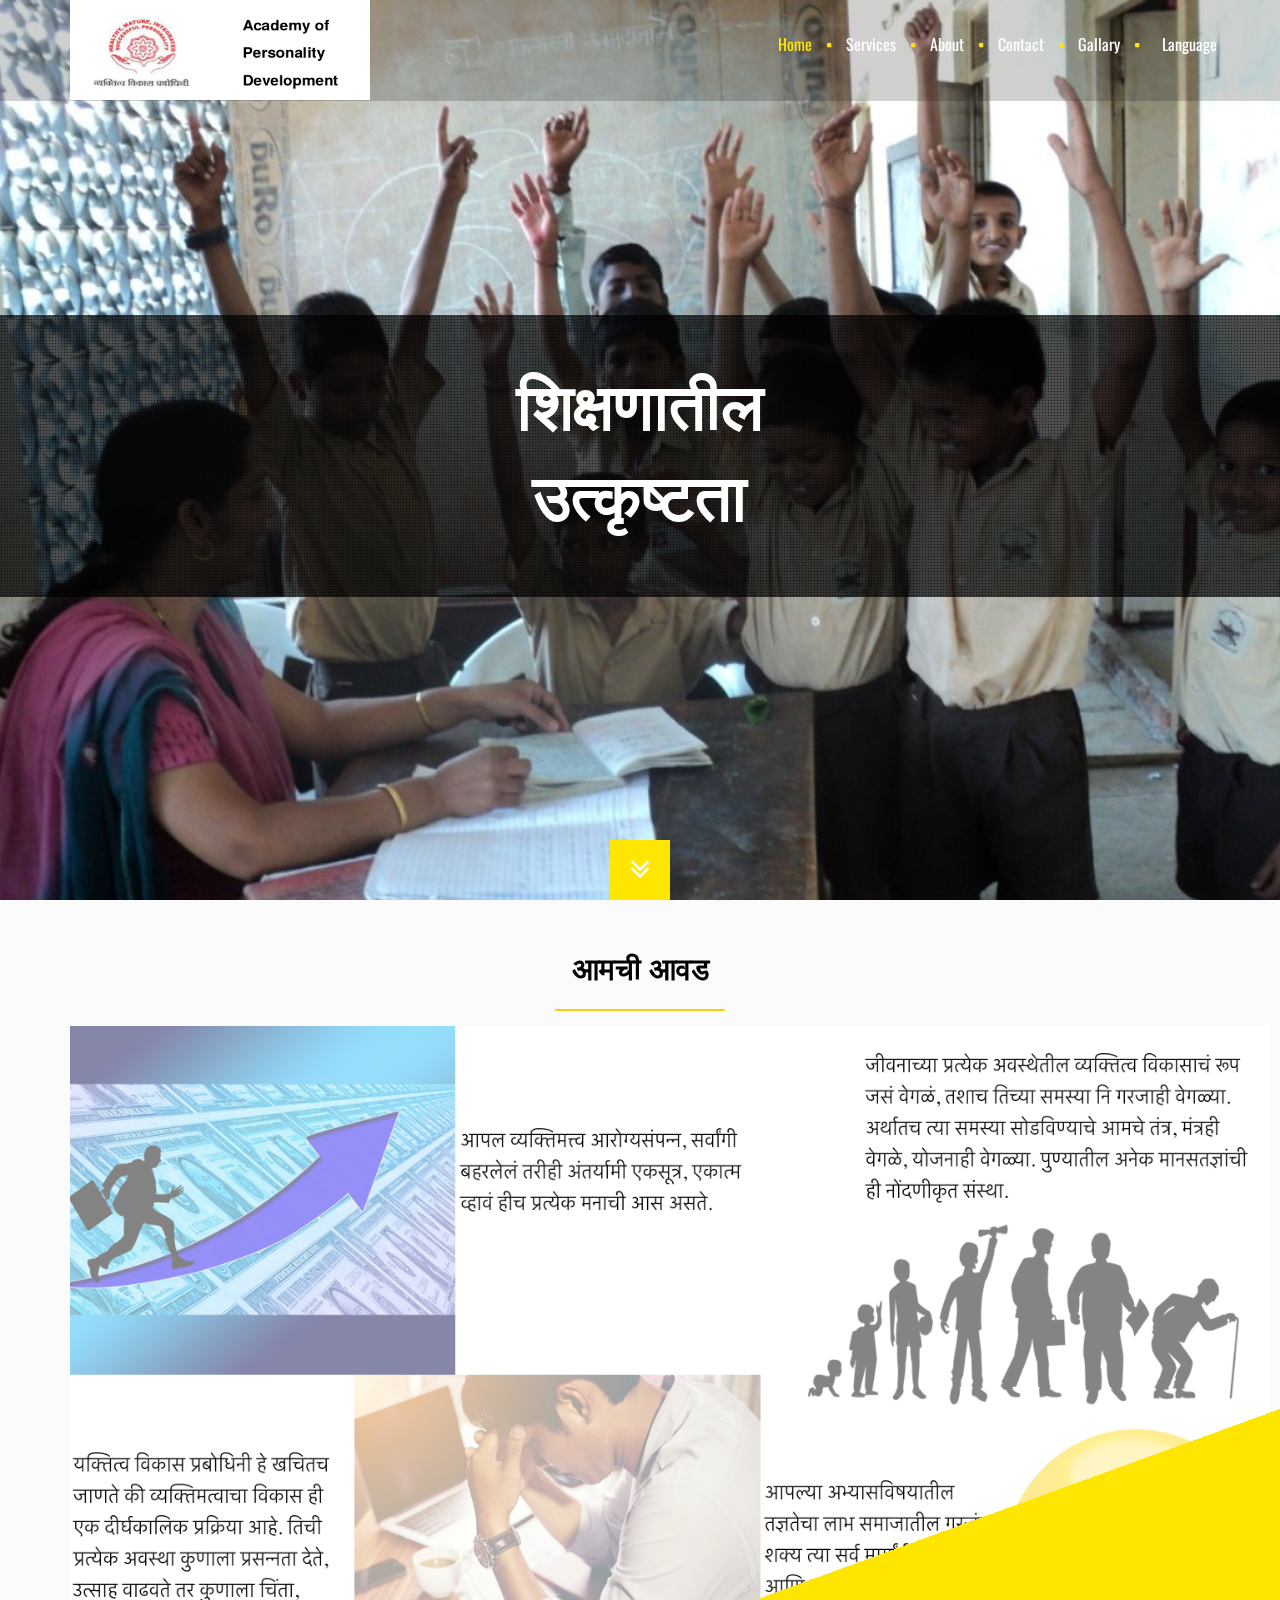
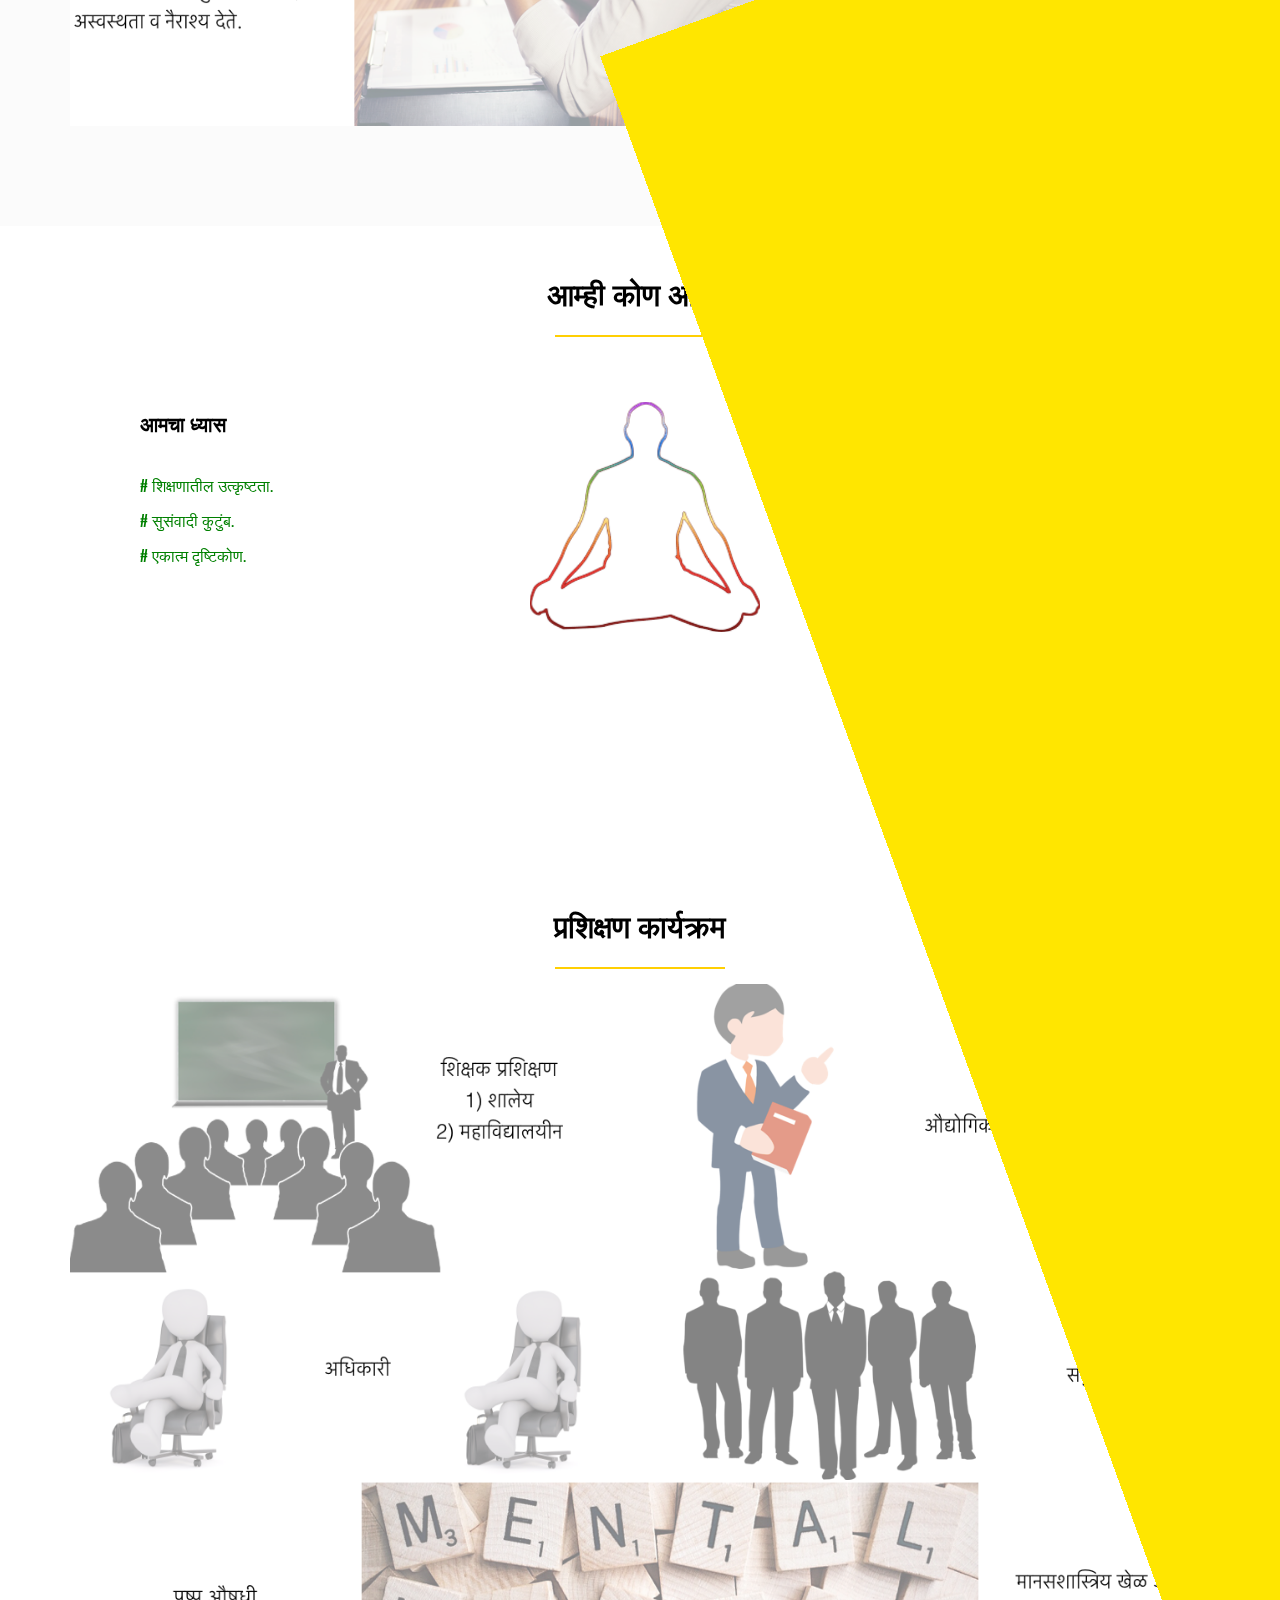
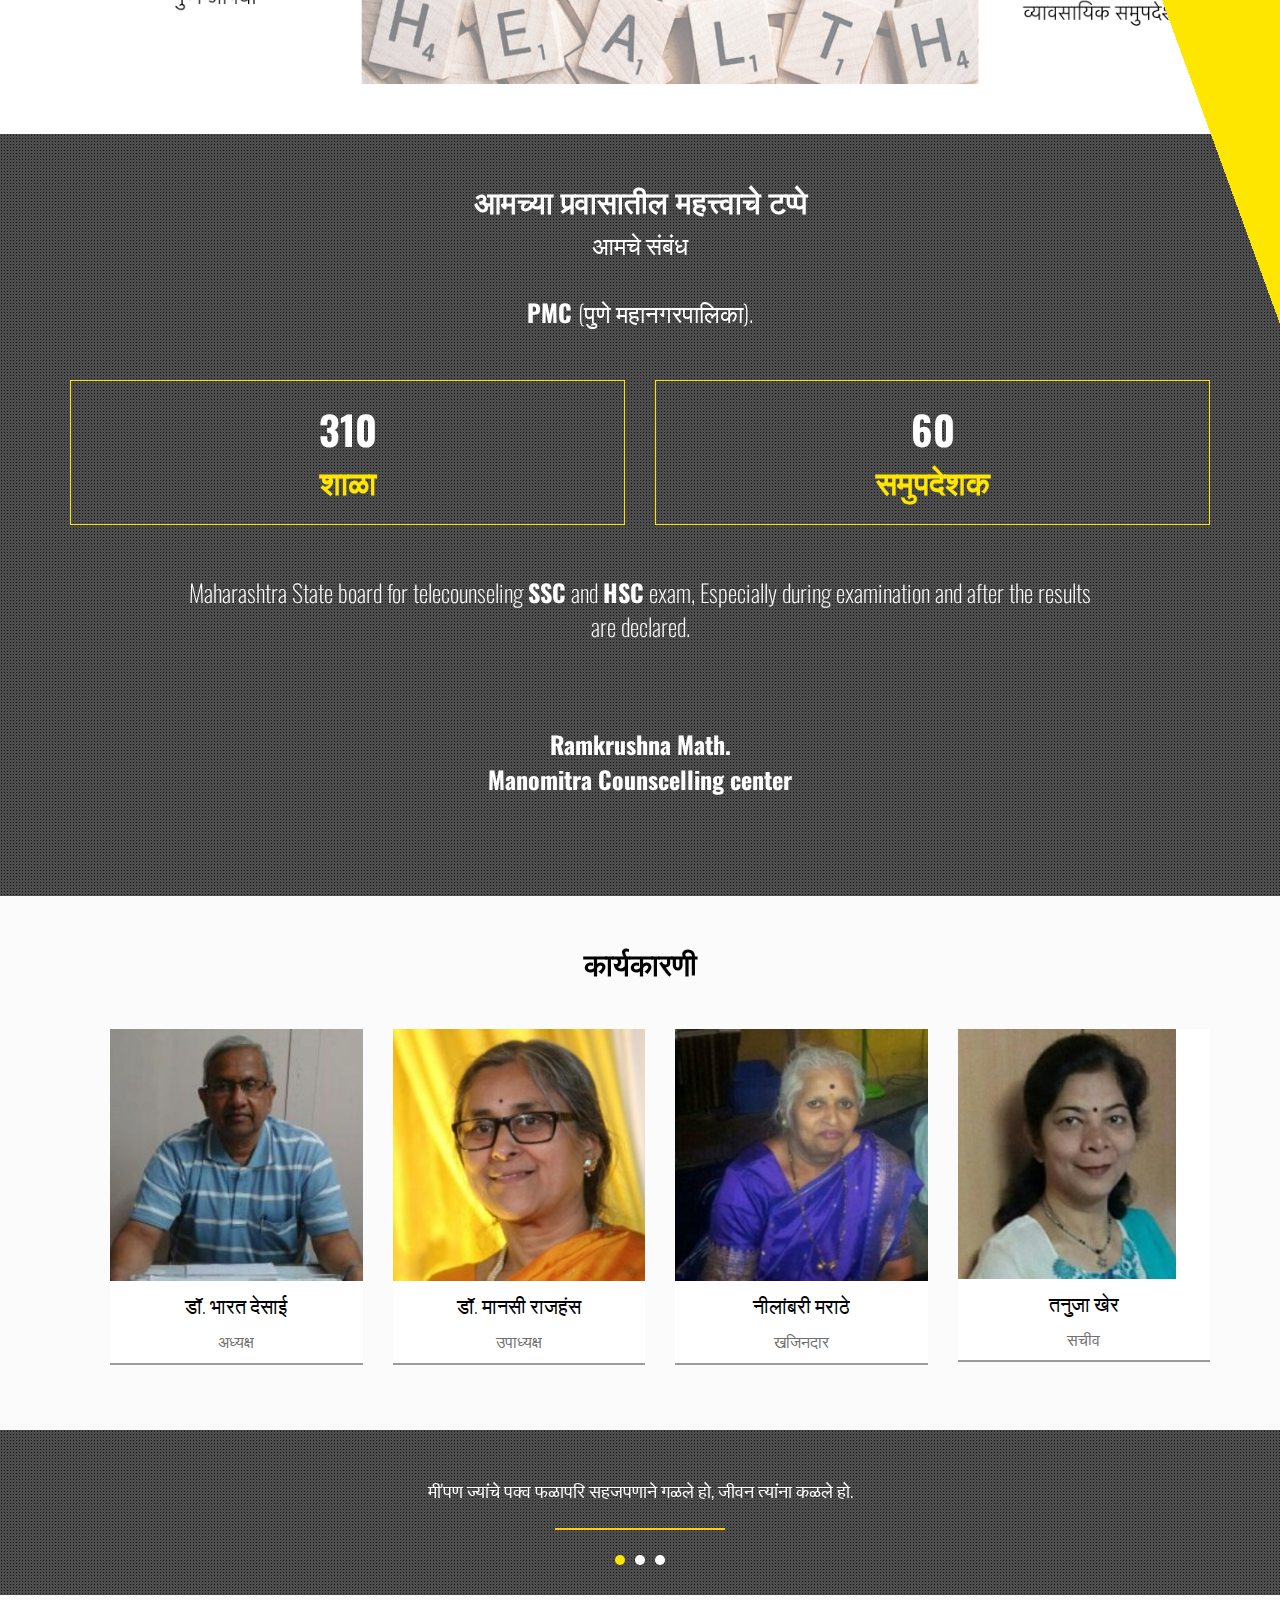
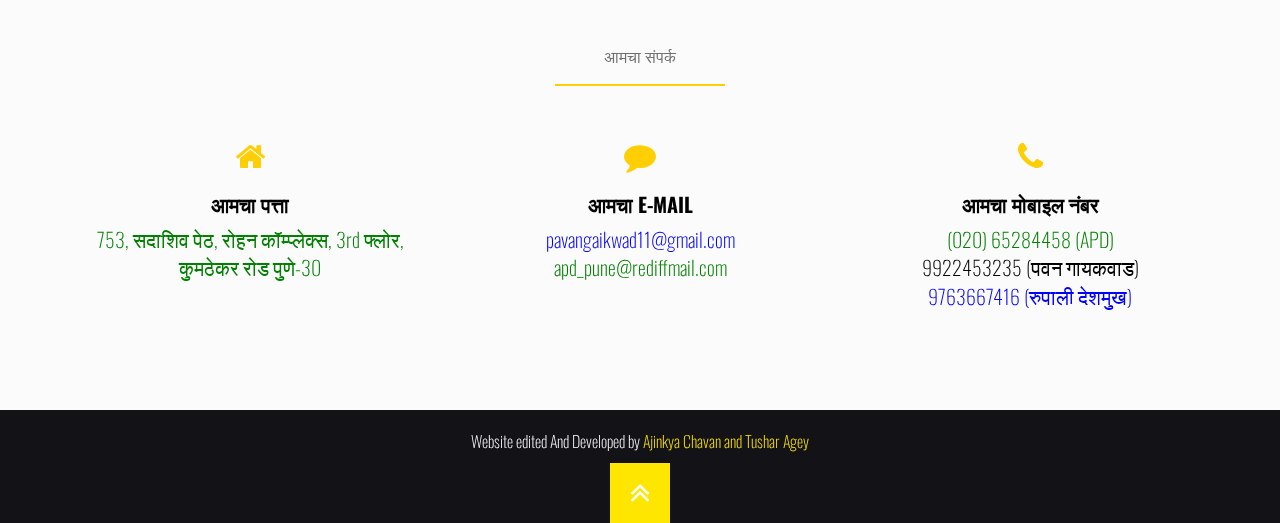
==== commit 9dc42b95: "added good thought lines" ====
--- a/index_marathi.html
+++ b/index_marathi.html
@@ -247,25 +247,23 @@
 					<div class="container">
 						<div id="testimonials" class="bxslider clearfix">
 							<blockquote>
-								<p>Some good text.</p>
+								<p>मी'पण ज्यांचे पक्व फळापरि सहजपणाने गळले हो, जीवन त्यांना कळले हो.</p>
 								<div class="divider">
 									<span></span>
 								</div>
-								Some good person
+			
 							</blockquote>
 							<blockquote>
-								<p>We keep moving forward, opening new doors, and doing new things, because we're curious and curiosity keeps leading us down new paths.</p>
+								<p>समुपदेशक हा तर आपला मनोमित्र ! त्याला नि:शंकपणे भैटूया.</p>
 								<div class="divider">
 									<span></span>
 								</div>
-								Walt Disney
 							</blockquote>
 							<blockquote>
-								<p>You know the golden rule, don’t you boy? Those who have the gold make the rules.</p>
+								<p>"कुटुंब जीवनासह करीअर"—नवा मूल्यविचार.</p>
 								<div class="divider">
 									<span></span>
 								</div>
-								Aladdin
 							</blockquote>
 						</div>
 					</div>
